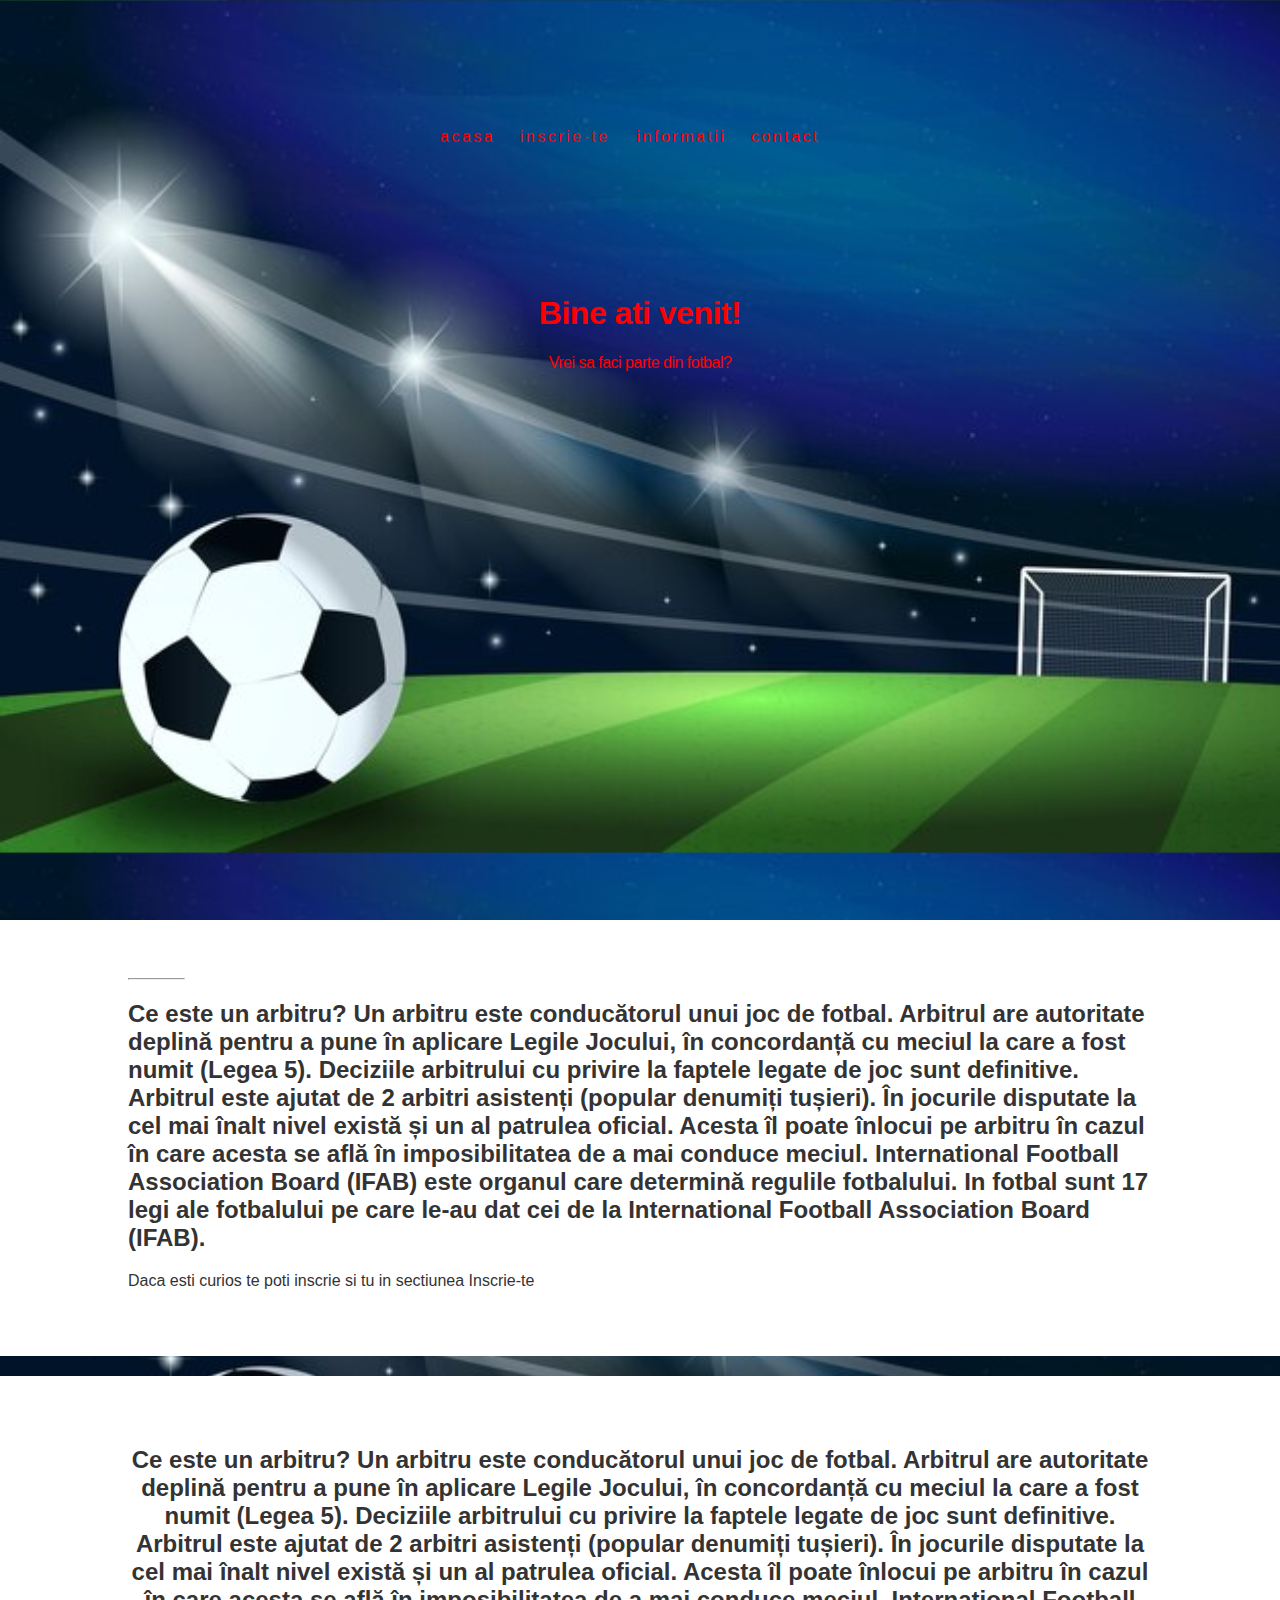
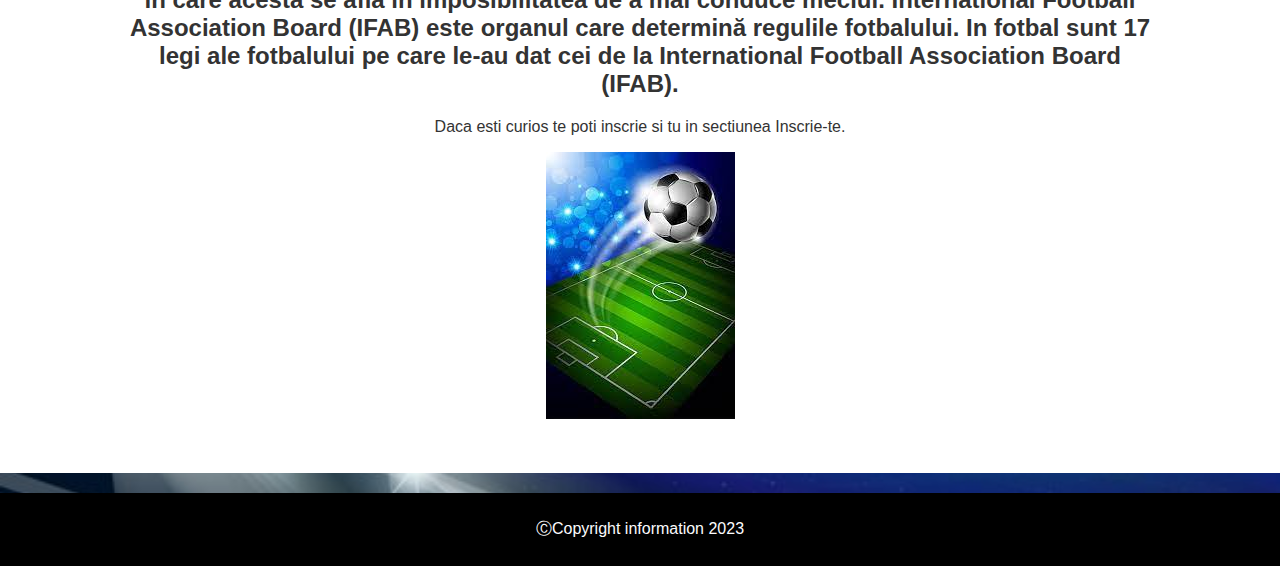
==== index.html @ 1f9812de "”modificare”" ====
<!DOCTYPE html>
<html lang="en">
<head>
    <meta charset="UTF-8">
    <title>DEVINO ARBITRU</title>
    <link rel="stylesheet" href="styles.css" />
    </head>
    <body style="background-image: url(gradient-football-field-background_23-2149013248.jpg);background-size: 100%;">
    <header>
        <nav>
            <ul>
                <li><a href="index.html" style="color: red;">Acasa</a></li>
                <li><a href="Inscrie-te.html" style="color: red;">Inscrie-te </a></li>
                <li><a href="informatii.html" style="color: red;">Informatii</a></li>
                <li><a href="contact.html" style="color: red;">Contact</a></li>
            </ul>
        </nav>
        <h1 style="color: red;">Bine ati venit!</h1>
        <p style="color: red;">Vrei sa faci parte din fotbal?</p>
    </header>
<main>
    <section style="border: 10px;">
        <div>
            <hr />
            <h2>Ce este un arbitru?
                Un arbitru este conducătorul unui joc de fotbal. Arbitrul are autoritate deplină pentru a pune în aplicare Legile Jocului, în concordanță cu meciul la care a fost numit (Legea 5). Deciziile arbitrului cu privire la faptele legate de joc sunt definitive. Arbitrul este ajutat de 2 arbitri asistenți (popular denumiți tușieri). În jocurile disputate la cel mai înalt nivel există și un al patrulea oficial. Acesta îl poate înlocui pe arbitru în cazul în care acesta se află în imposibilitatea de a mai conduce meciul.
                International Football Association Board (IFAB) este organul care determină regulile fotbalului.
                In fotbal sunt 17 legi ale fotbalului pe care le-au dat cei de la International Football Association Board (IFAB).
            </h2>
            <p>Daca esti curios te poti inscrie si tu in sectiunea Inscrie-te</p>
        </div>
    </section>

    <section>
         <div class="row center">
            <div class="column" >
               <h2>Ce este un arbitru?
                Un arbitru este conducătorul unui joc de fotbal. Arbitrul are autoritate deplină pentru a pune în aplicare Legile Jocului, în concordanță cu meciul la care a fost numit (Legea 5). Deciziile arbitrului cu privire la faptele legate de joc sunt definitive. Arbitrul este ajutat de 2 arbitri asistenți (popular denumiți tușieri). În jocurile disputate la cel mai înalt nivel există și un al patrulea oficial. Acesta îl poate înlocui pe arbitru în cazul în care acesta se află în imposibilitatea de a mai conduce meciul.
                International Football Association Board (IFAB) este organul care determină regulile fotbalului.
                In fotbal sunt 17 legi ale fotbalului pe care le-au dat cei de la International Football Association Board (IFAB).
            </h2>
            <p>Daca esti curios te poti inscrie si tu in sectiunea Inscrie-te. </p>
            <div class="column">
            <img src="download.jpg" alt="download" class="download">
            </div>
        </div>
    </section>
</main>
    <footer>
        <p>ⒸCopyright information 2023</p>
    </footer>
</body>
</html>
---- styles.css ----
body {
    font-family: "Segoe UI", Tahoma, Geneva, Verdana, sans-serif;
    margin: 0;
    padding: 0;
    background-color: #fbfbfd; /* White background */
    color: #333; /* Text color */
  }
  
  nav {
    background-color: transparent; /* Dark Green */
    color: #01796f; /* Text color */
    padding: 10%;
  }
  
  nav ul {
    list-style: none;
    padding: 0;
    margin: 0;
    text-align: center;
  }
  
  nav ul li {
    display: inline;
    margin-right: 20px;
    letter-spacing: 2.5px;
    text-transform: lowercase;
  }
  
  a {
    color: inherit;
    text-decoration: none;
  }
  
  header {
    background: url("header.jpg") top/cover no-repeat;
    text-align: center;
    height: 100vh;
  }
  /* Other existing styles */
  
  .green {
    overflow: hidden;
  }
  
  .content {
    width: 45%; /* Adjust as needed */
    display: inline-block;
    vertical-align: top;
  }
  
  .image {
    width: 60%; /* Adjust as needed */
    display: block;
    vertical-align: top;
  }
  
  .image img {
    width: 100%; /* Ensure the image fills its container */
    display: block; /* Remove any default inline-block spacing */
    border-radius: 5px; /* If you want rounded corners */
    /* Additional styles as per your design */
  }
  
  header h1,
  header p {
    color: #01796f; /* Text color */
    letter-spacing: -0.5px;
  }
  .content {
    width: 48%; /* Adjust as needed */
  }
  .image {
    width: 48%; /* Adjust as needed */
  }
  .fotbal {
    border-radius: 5px; /* If you want rounded corners */
  height: auto;
  max-width: 50%;
  width: 250px;
  }
  section hr {
    margin-left: 0px;
    width: 55px;
  }
  
  section > div {
    margin: auto;
    max-width: 80%;
    padding: 50px;
    width: 1440px;
  }
  
  section.green {
    background-color: #01796f; /* Dark Green */
    color: white;
  }
  section {
    background-color: #fff; /* Light green background */
    color: #333; /* Text color */
    margin: 20px 0;
  }
  
  footer {
    background-color: #000000; /* Dark Green */
    color: #fbfbfd; /* Text color */
    overflow: hidden;
    padding: 10px 0;
    text-align: center;
    width: 100%;
  }
  
  .row {
    overflow: auto;
  }
  
  .column {
    width: 100%;
    float: left;
  }
  
  .center {
    text-align:center;
  }
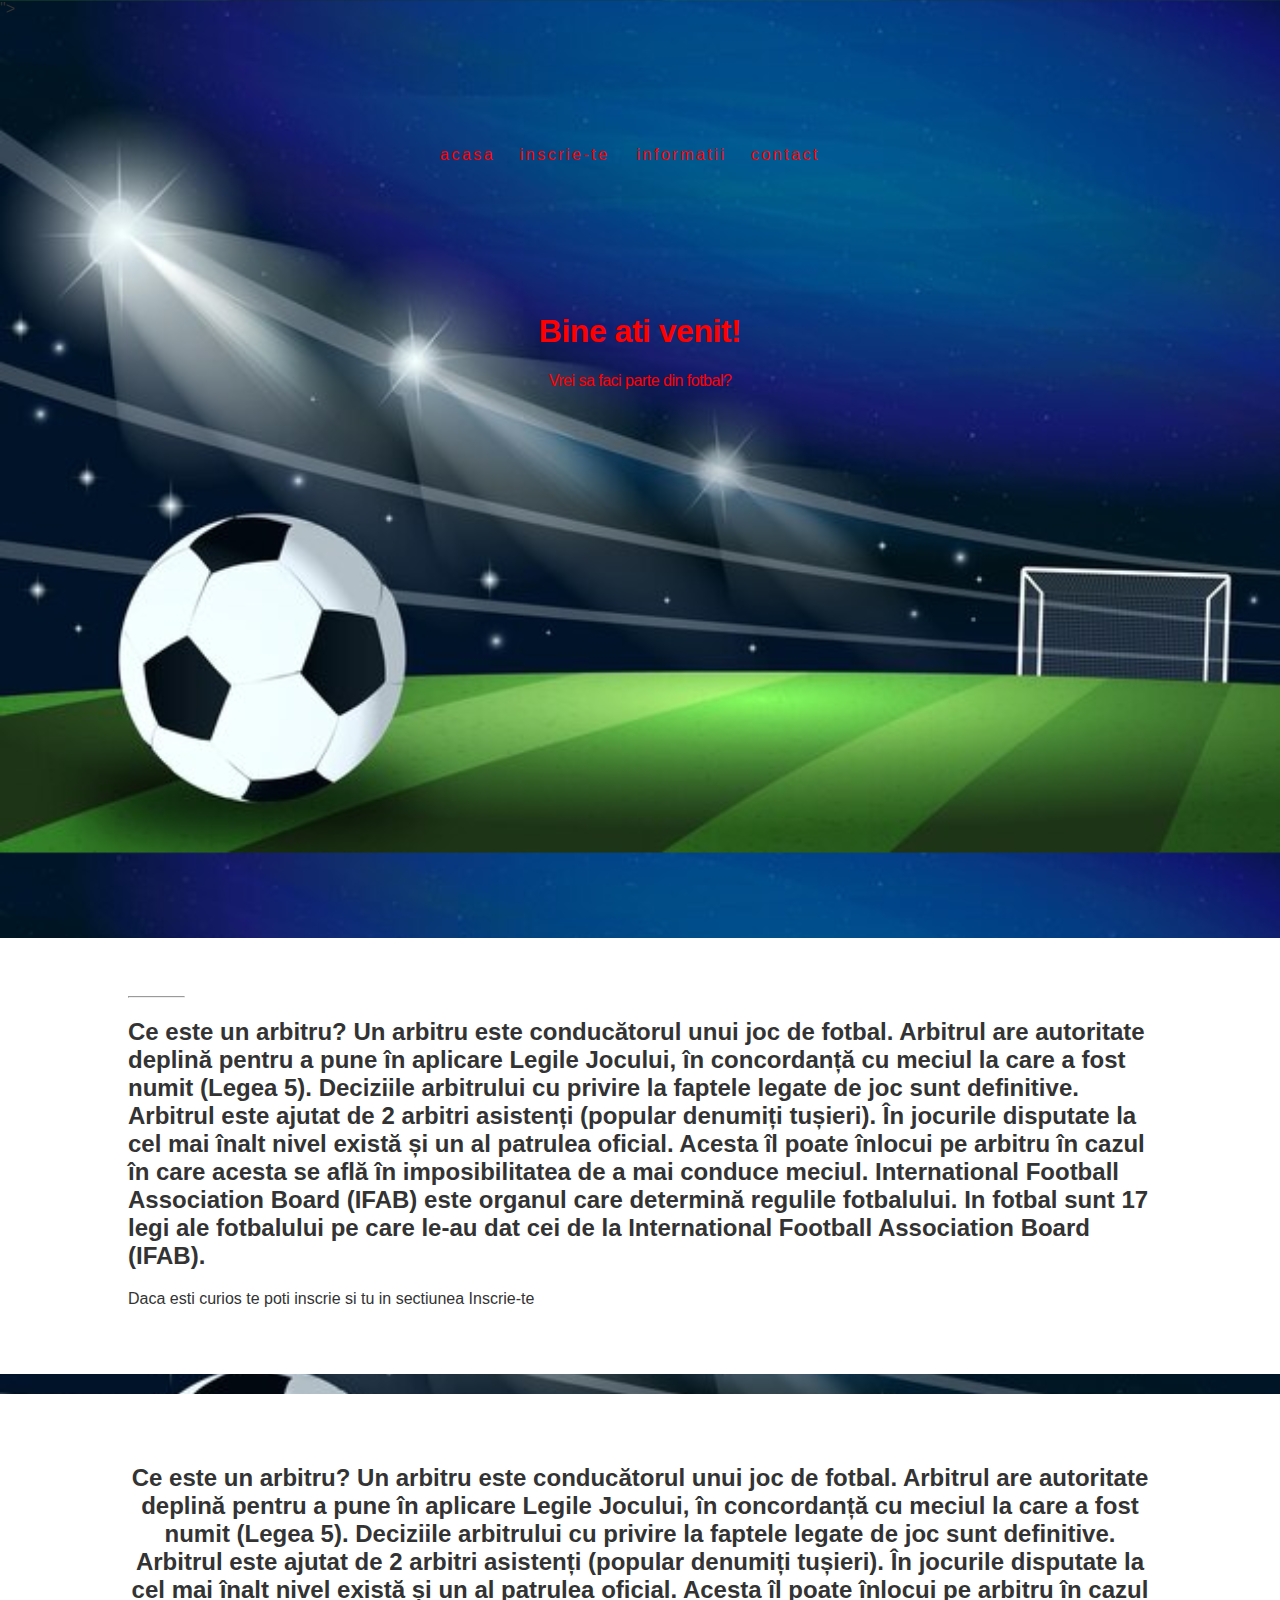
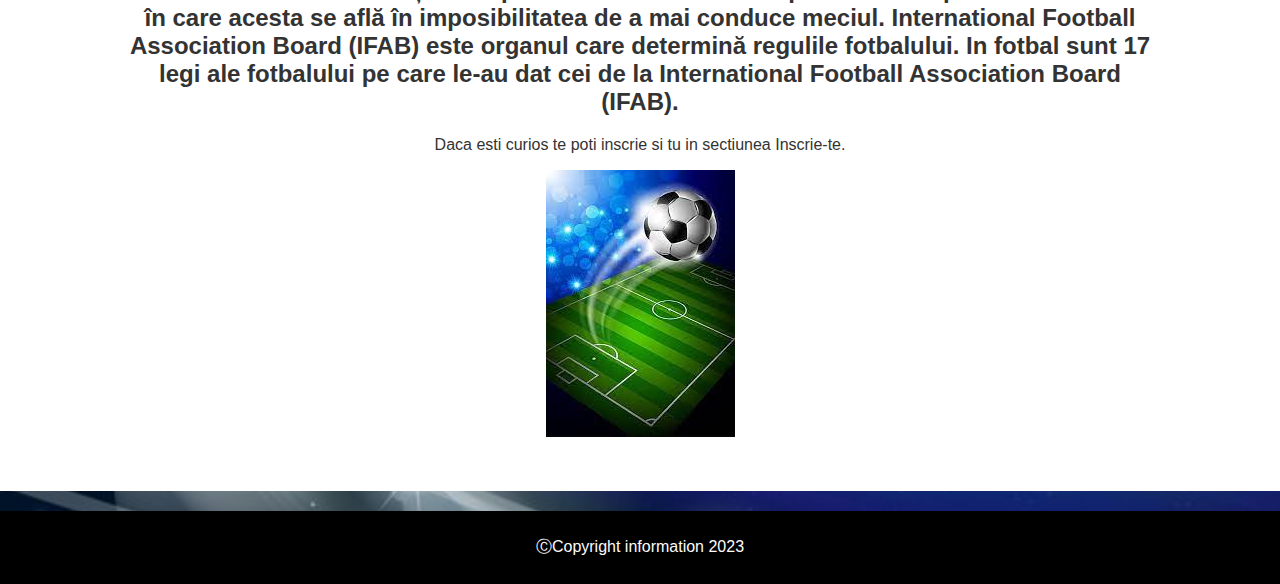
==== commit 240fb5e8: "”modificare”" ====
--- a/index.html
+++ b/index.html
@@ -1,6 +1,7 @@
 <!DOCTYPE html>
 <html lang="en">
 <head>
+    <link rel="stylesheet" href="https://cdn.jsdelivr.net/npm/bootstrap@5.3.2/dist/css/bootstrap.min.css" rel="stylesheet" integrity="sha384-T3c6CoIi6uLrA9TneNEoa7RxnatzjcDSCmG1MXxSR1GAsXEV/Dwwykc2MPK8M2HN" crossorigin="anonymous">">
     <meta charset="UTF-8">
     <title>DEVINO ARBITRU</title>
     <link rel="stylesheet" href="styles.css" />
@@ -49,5 +50,6 @@
     <footer>
         <p>ⒸCopyright information 2023</p>
     </footer>
+    <script src="https://cdn.jsdelivr.net/npm/bootstrap@5.3.2/dist/js/bootstrap.bundle.min.js" integrity="sha384-C6RzsynM9kWDrMNeT87bh95OGNyZPhcTNXj1NW7RuBCsyN/o0jlpcV8Qyq46cDfL" crossorigin="anonymous"></script>
 </body>
 </html>